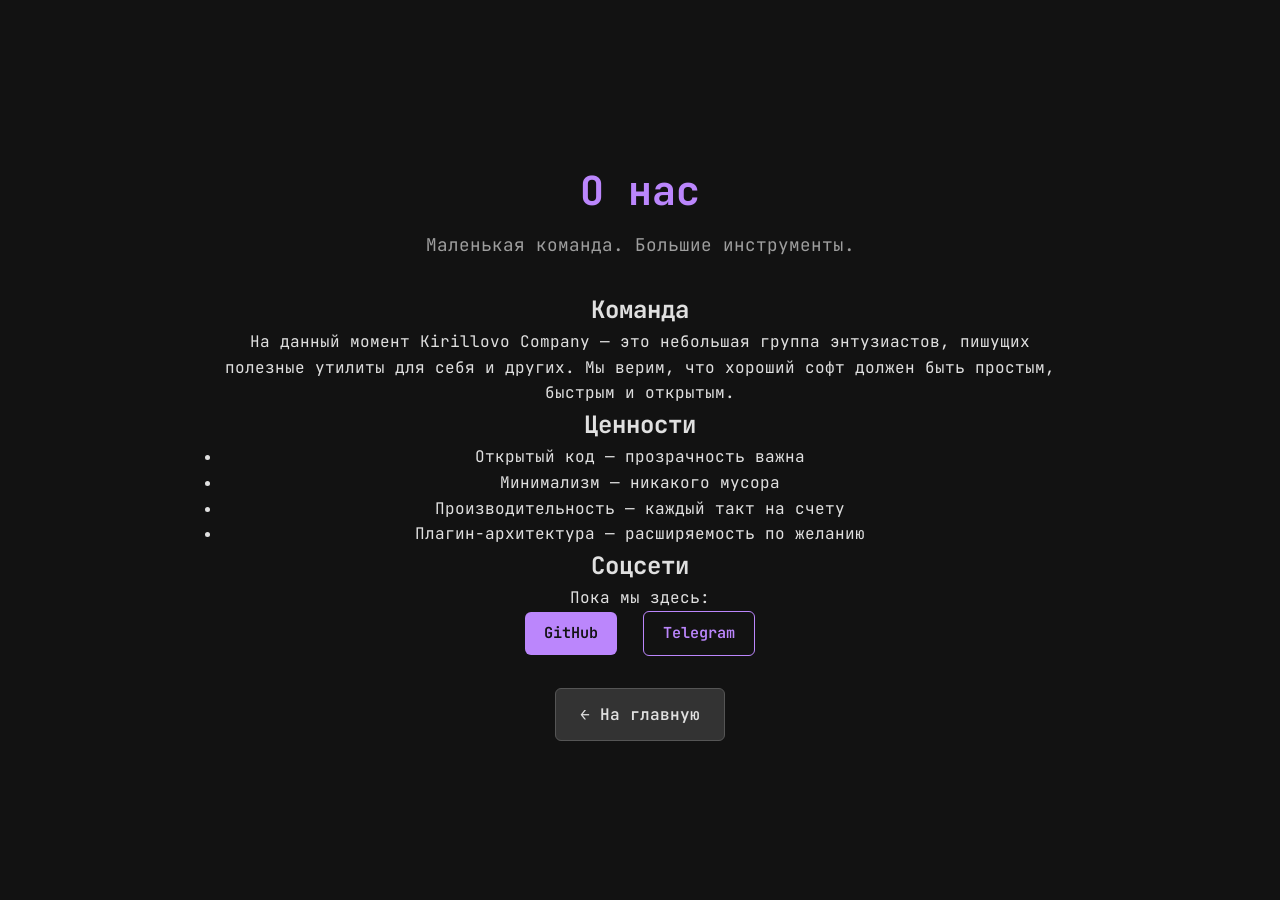
==== aboutus/index.html @ 04af4f38 "основы" ====
<!DOCTYPE html>
<html lang="ru">
<head>
    <meta charset="utf-8">
    <meta name="viewport" content="width=device-width, initial-scale=1.0">
    <title>О нас — Kirillovo Company</title>
    <link rel="stylesheet" href="styles.css">
    <link href="https://fonts.googleapis.com/css2?family=JetBrains+Mono:wght@400;600&display=swap" rel="stylesheet">
</head>
<body>
<div class="container">
    <header>
        <h1>О нас</h1>
        <p>Маленькая команда. Большие инструменты.</p>
    </header>

    <main class="about-content">
        <section class="team">
            <h2>Команда</h2>
            <p>На данный момент Kirillovo Company — это небольшая группа энтузиастов, пишущих полезные утилиты для себя и других. Мы верим, что хороший софт должен быть простым, быстрым и открытым.</p>
        </section>

        <section class="values">
            <h2>Ценности</h2>
            <ul>
                <li>Открытый код — прозрачность важна</li>
                <li>Минимализм — никакого мусора</li>
                <li>Производительность — каждый такт на счету</li>
                <li>Плагин-архитектура — расширяемость по желанию</li>
            </ul>
        </section>

        <section class="social">
            <h2>Соцсети</h2>
            <p>Пока мы здесь:</p>
            <div class="links">
                <a href="https://github.com/Kirillovo-Company" target="_blank" class="btn">GitHub</a>
                <a href="https://t.me/kirillovocompany" target="_blank" class="btn secondary">Telegram</a>
            </div>
        </section>
    </main>

    <footer>
        <a href="" class="btn about-btn">← На главную</a>
    </footer>
</div>
</body>
</html>
---- aboutus/styles.css ----
/* Обнуление и базовые стили */
* {
    margin: 0;
    padding: 0;
    box-sizing: border-box;
}

body {
    background-color: #121212;
    color: #e0e0e0;
    font-family: 'JetBrains Mono', 'Courier New', monospace;
    line-height: 1.6;
    min-height: 100vh;
    display: flex;
    align-items: center;
    justify-content: center;
}

.container {
    width: 90%;
    max-width: 900px;
    padding: 2rem;
    text-align: center;
}

header h1 {
    font-size: 2.5rem;
    margin-bottom: 0.5rem;
    color: #bb86fc;
}

header p {
    font-size: 1.1rem;
    color: #9e9e9e;
    margin-bottom: 2rem;
}

/* Проекты */
.projects {
    display: flex;
    flex-direction: column;
    gap: 2rem;
    margin-bottom: 3rem;
}

.project-card {
    background-color: #1e1e1e;
    padding: 1.5rem;
    border-radius: 12px;
    box-shadow: 0 4px 12px rgba(0, 0, 0, 0.3);
    text-align: left;
    transition: transform 0.2s ease;
}

.project-card:hover {
    transform: translateY(-4px);
}

.project-card h2 {
    font-size: 1.6rem;
    color: #03dac6;
    margin-bottom: 0.5rem;
}

.project-card p {
    color: #b0b0b0;
    margin-bottom: 1rem;
    font-size: 1rem;
}

/* Кнопки */
.btn {
    display: inline-block;
    padding: 0.6rem 1.2rem;
    margin: 0 0.5rem;
    font-size: 0.95rem;
    font-weight: 600;
    text-decoration: none;
    border-radius: 6px;
    cursor: pointer;
    transition: all 0.2s ease;
}

.btn.primary,
.btn {
    background-color: #bb86fc;
    color: #121212;
}

.btn.primary:hover,
.btn:hover {
    background-color: #9d69d9;
    transform: scale(1.05);
}

.btn.secondary {
    background-color: transparent;
    color: #bb86fc;
    border: 1px solid #bb86fc;
}

.btn.secondary:hover {
    background-color: rgba(187, 134, 252, 0.1);
}

.about-btn {
    background-color: #333;
    color: #e0e0e0;
    border: 1px solid #555;
    font-size: 1rem;
    padding: 0.8rem 1.5rem;
}

.about-btn:hover {
    background-color: #444;
    border-color: #666;
}

/* Футер */
footer {
    margin-top: 2rem;
}

/* Адаптивность */
@media (min-width: 768px) {
    .projects {
        flex-direction: row;
        justify-content: space-between;
    }
    .project-card {
        flex: 1;
        min-width: 300px;
    }
}
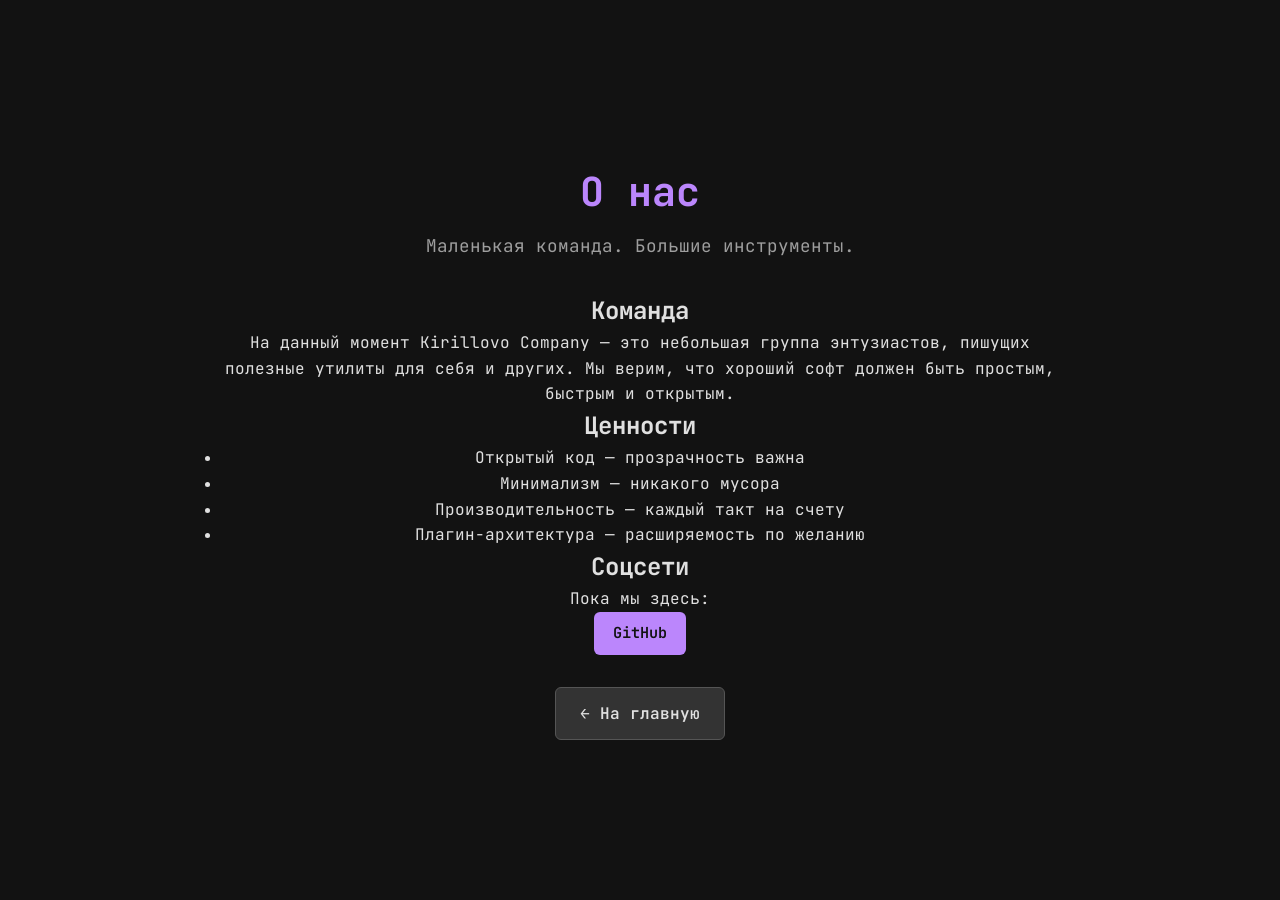
==== commit f67f6fdb: "Update index.html" ====
--- a/aboutus/index.html
+++ b/aboutus/index.html
@@ -35,14 +35,13 @@
             <p>Пока мы здесь:</p>
             <div class="links">
                 <a href="https://github.com/Kirillovo-Company" target="_blank" class="btn">GitHub</a>
-                <a href="https://t.me/kirillovocompany" target="_blank" class="btn secondary">Telegram</a>
             </div>
         </section>
     </main>
 
     <footer>
-        <a href="" class="btn about-btn">← На главную</a>
+        <a href="https://kirillovo-company.github.io/" class="btn about-btn">← На главную</a>
     </footer>
 </div>
 </body>
-</html>+</html>
